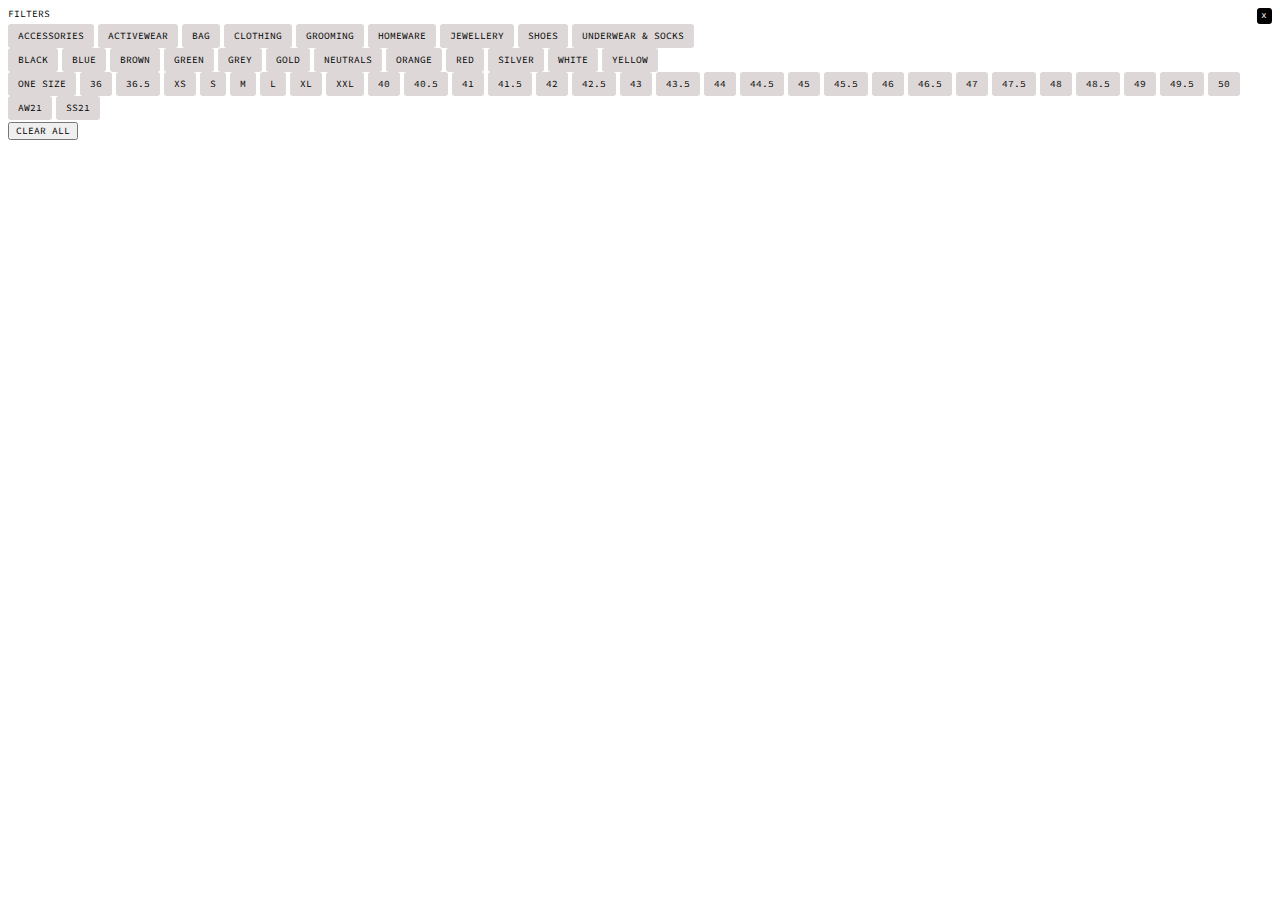
==== Filters.html @ b6f1f036 "Implement Filters.html and basic button style" ====
<!DOCTYPE html>
<html lang="en">
<head>
    <meta charset="UTF-8">
    <title>Filters</title>
    <link rel="preconnect" href="https://fonts.googleapis.com">
    <link rel="preconnect" href="https://fonts.gstatic.com" crossorigin>
    <link href="https://fonts.googleapis.com/css2?family=Source+Code+Pro&display=swap" rel="stylesheet">
    <link rel="stylesheet" href="Filters.css">
</head>
<body>
    <div id="filtersBox">
        <div id="filtersTopBox">
        <h class="textStyle1">FILTERS</h>
        <button id="xButton">x</button>
        </div>
        <section class="filtersSection">
            <div class="filterButtonBox">
                <button class="filterButton">ACCESSORIES</button>
                <button class="filterButton">ACTIVEWEAR</button>
                <button class="filterButton">BAG</button>
                <button class="filterButton">CLOTHING</button>
                <button class="filterButton">GROOMING</button>
                <button class="filterButton">HOMEWARE</button>
                <button class="filterButton">JEWELLERY</button>
                <button class="filterButton">SHOES</button>
                <button class="filterButton">UNDERWEAR & SOCKS</button>
            </div>
        </section>
        <section class="filtersSection">
            <div class="filterButtonBox">
                <button class="filterButton">BLACK</button>
                <button class="filterButton">BLUE</button>
                <button class="filterButton">BROWN</button>
                <button class="filterButton">GREEN</button>
                <button class="filterButton">GREY</button>
                <button class="filterButton">GOLD</button>
                <button class="filterButton">NEUTRALS</button>
                <button class="filterButton">ORANGE</button>
                <button class="filterButton">RED</button>
                <button class="filterButton">SILVER</button>
                <button class="filterButton">WHITE</button>
                <button class="filterButton">YELLOW</button>
            </div>
        </section>
        <section class="filtersSection">
            <div class="filterButtonBox">
                <button class="filterButton">ONE SIZE</button>
                <button class="filterButton">36</button>
                <button class="filterButton">36.5</button>
                <button class="filterButton">XS</button>
                <button class="filterButton">S</button>
                <button class="filterButton">M</button>
                <button class="filterButton">L</button>
                <button class="filterButton">XL</button>
                <button class="filterButton">XXL</button>
                <button class="filterButton">40</button>
                <button class="filterButton">40.5</button>
                <button class="filterButton">41</button>
                <button class="filterButton">41.5</button>
                <button class="filterButton">42</button>
                <button class="filterButton">42.5</button>
                <button class="filterButton">43</button>
                <button class="filterButton">43.5</button>
                <button class="filterButton">44</button>
                <button class="filterButton">44.5</button>
                <button class="filterButton">45</button>
                <button class="filterButton">45.5</button>
                <button class="filterButton">46</button>
                <button class="filterButton">46.5</button>
                <button class="filterButton">47</button>
                <button class="filterButton">47.5</button>
                <button class="filterButton">48</button>
                <button class="filterButton">48.5</button>
                <button class="filterButton">49</button>
                <button class="filterButton">49.5</button>
                <button class="filterButton">50</button>
            </div>
        </section>
        <section class="filtersSection">
            <div class="filterButtonBox">
                <button class="filterButton">AW21</button>
                <button class="filterButton">SS21</button>
            </div>
        </section>
        <div id="filtersBottomBox">
            <button id="applyButton">APPLY</button>
            <button id="clearButton">CLEAR ALL</button>
        </div>
    </div>
</body>
</html>
---- Filters.css ----
body {

}
.textStyle1{
    font-family: 'Source Code Pro', monospace;
    font-size: 0.6rem;
}
#filtersBox button {
    font-family: 'Source Code Pro', monospace;
    font-size: 0.6rem;
}
#xButton {
    background: black;
    color: white;
    border-radius: 3px;
    border: none;
    padding-left: 4.5px;
    padding-right: 4.9px;
    padding-top: 0.6px;
    padding-bottom: 3.2px;
}
#filtersTopBox {
    display: flex;
    justify-content: space-between;
}
.filterButton {
    background: rgba(171,155,154,0.4);
    border: 0;
    padding: 6px;
    padding-right: 10px;
    padding-left: 10px;
    border-radius: 3px;
}
.filtersSection {
}
#applyButton {
    display: none;
}
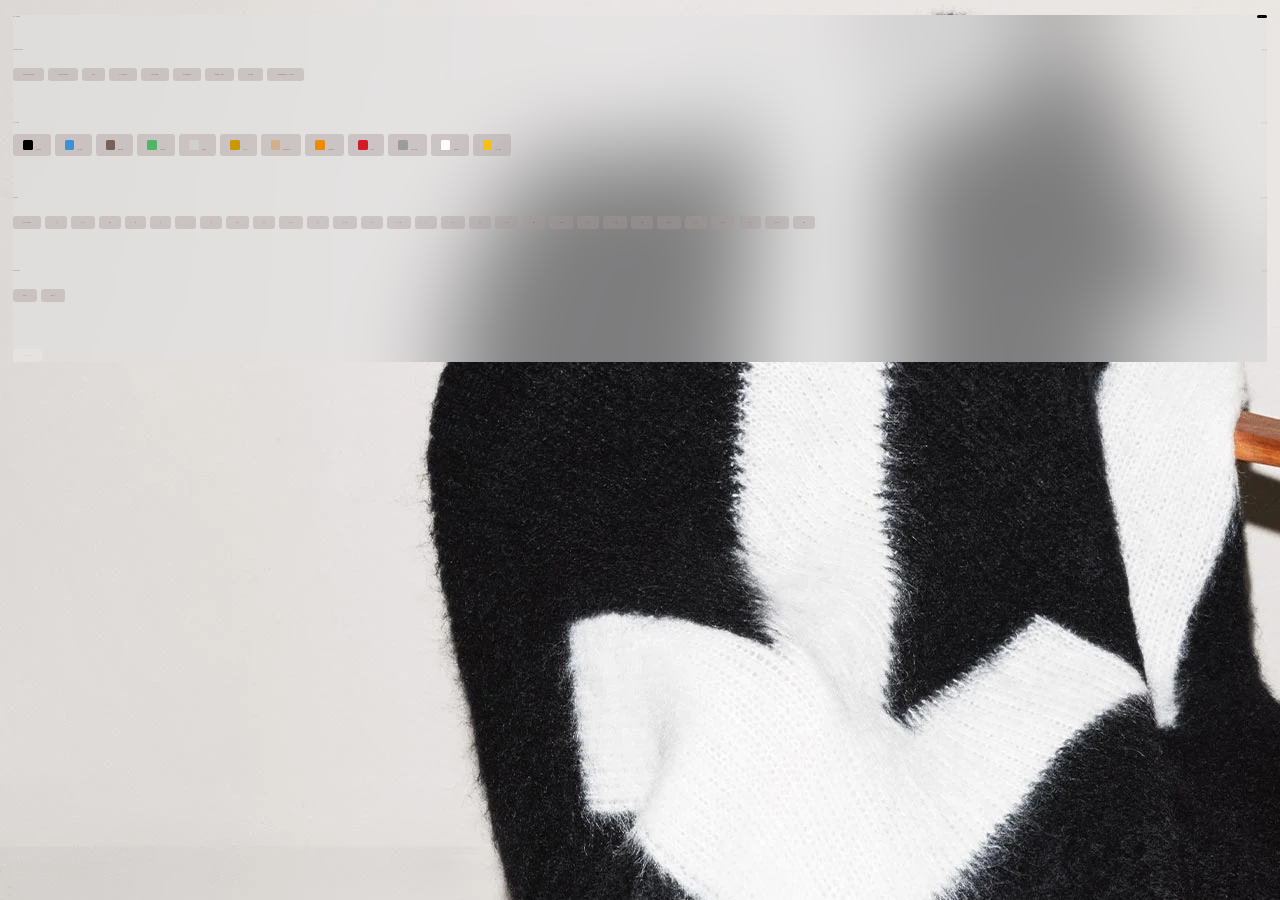
==== commit 9847c79e: "배경 블러 적용 블러 작동 확인을 위해 테스트코드 추가 버튼 카테고리 추가 글자 크기 1px로 줄임 colorbox 추가 개체 간격 조정 applyButton, clearButto" ====
--- a/Filters.html
+++ b/Filters.html
@@ -11,10 +11,14 @@
 <body>
     <div id="filtersBox">
         <div id="filtersTopBox">
-        <h class="textStyle1">FILTERS</h>
+        <p class="textStyle1">FILTERS</p>
         <button id="xButton">x</button>
         </div>
         <section class="filtersSection">
+            <div class="category">
+                <p class="textStyle1">CATEGORIES</p>
+                <p class="textStyle1">[0/9]</p>
+            </div>
             <div class="filterButtonBox">
                 <button class="filterButton">ACCESSORIES</button>
                 <button class="filterButton">ACTIVEWEAR</button>
@@ -28,22 +32,42 @@
             </div>
         </section>
         <section class="filtersSection">
+            <div class="category">
+                <p class="textStyle1">COLORS</p>
+                <p class="textStyle1">[0/12]</p>
+            </div>
             <div class="filterButtonBox">
-                <button class="filterButton">BLACK</button>
-                <button class="filterButton">BLUE</button>
-                <button class="filterButton">BROWN</button>
-                <button class="filterButton">GREEN</button>
-                <button class="filterButton">GREY</button>
-                <button class="filterButton">GOLD</button>
-                <button class="filterButton">NEUTRALS</button>
-                <button class="filterButton">ORANGE</button>
-                <button class="filterButton">RED</button>
-                <button class="filterButton">SILVER</button>
-                <button class="filterButton">WHITE</button>
-                <button class="filterButton">YELLOW</button>
+                <button class="filterButton" id="colorButton">
+                    <div class="colorBox" id="black"></div>BLACK</button>
+                <button class="filterButton">
+                    <div class="colorBox" id="blue"></div>BLUE</button>
+                <button class="filterButton">
+                    <div class="colorBox" id="brown"></div>BROWN</button>
+                <button class="filterButton">
+                    <div class="colorBox" id="green"></div>GREEN</button>
+                <button class="filterButton">
+                    <div class="colorBox" id="grey"></div>GREY</button>
+                <button class="filterButton">
+                    <div class="colorBox" id="gold"></div>GOLD</button>
+                <button class="filterButton">
+                    <div class="colorBox" id="neutrals"></div>NEUTRALS</button>
+                <button class="filterButton">
+                    <div class="colorBox" id="orange"></div>ORANGE</button>
+                <button class="filterButton">
+                    <div class="colorBox" id="red"></div>RED</button>
+                <button class="filterButton">
+                    <div class="colorBox" id="silver"></div>SILVER</button>
+                <button class="filterButton">
+                    <div class="colorBox" id="white"></div>WHITE</button>
+                <button class="filterButton">
+                    <div class="colorBox" id="yellow"></div>YELLOW</button>
             </div>
         </section>
         <section class="filtersSection">
+            <div class="category">
+                <p class="textStyle1">SIZES</p>
+                <p class="textStyle1">[0/30]</p>
+            </div>
             <div class="filterButtonBox">
                 <button class="filterButton">ONE SIZE</button>
                 <button class="filterButton">36</button>
@@ -78,6 +102,10 @@
             </div>
         </section>
         <section class="filtersSection">
+            <div class="category">
+                <p class="textStyle1">SEASONS</p>
+                <p class="textStyle1">[0/2]</p>
+            </div>
             <div class="filterButtonBox">
                 <button class="filterButton">AW21</button>
                 <button class="filterButton">SS21</button>
--- a/Filters.css
+++ b/Filters.css
@@ -1,13 +1,23 @@
+/*blur test용 이미지*/
 body {
+    background-image: url("imgs/link1.webp");
+}
 
+#filtersBox {
+    margin-top: 15px;
+    margin-right: 5px;
+    margin-left: 5px;
+    background-color: rgba(225,225,225,0.5);
+    backdrop-filter: blur(3rem);
+}
+#filtersTopBox {
+    display: flex;
+    justify-content: space-between;
+    margin-bottom: 30px;
 }
 .textStyle1{
     font-family: 'Source Code Pro', monospace;
-    font-size: 0.6rem;
-}
-#filtersBox button {
-    font-family: 'Source Code Pro', monospace;
-    font-size: 0.6rem;
+    font-size: 1px;
 }
 #xButton {
     background: black;
@@ -16,12 +26,18 @@
     border: none;
     padding-left: 4.5px;
     padding-right: 4.9px;
-    padding-top: 0.6px;
-    padding-bottom: 3.2px;
 }
-#filtersTopBox {
+.category {
     display: flex;
     justify-content: space-between;
+    margin-bottom: 10px;
+}
+.filtersSection {
+    margin-bottom: 30px;
+}
+#filtersBox button {
+    font-family: 'Source Code Pro', monospace;
+    font-size: 1px;
 }
 .filterButton {
     background: rgba(171,155,154,0.4);
@@ -30,9 +46,38 @@
     padding-right: 10px;
     padding-left: 10px;
     border-radius: 3px;
+    margin-bottom: 10px;
 }
-.filtersSection {
+.colorBox {
+    width: 0.6rem;
+    height: 0.6rem;
+    border-radius: 0.1rem;
+    display: inline-flex;
+    margin-right: 0.2rem;
 }
+/*컬러박스*/
+#black {background-color: black;}
+#blue {background-color: rgb(59, 144, 214);}
+#brown {background-color: rgb(118, 98, 90);}
+#green {background: rgb(78, 182, 100);}
+#grey {background: rgb(209, 209, 204);}
+#gold {background: rgb(201, 152, 3);}
+#neutrals {background: rgb(208, 175, 138);}
+#orange {background: rgb(237, 140, 0);}
+#red {background: rgb(212, 27, 40);}
+#silver {background: rgb(156, 156, 154);}
+#white {background-color: white;}
+#yellow {background-color: rgb(242, 192, 23);}
+
 #applyButton {
     display: none;
+}
+#applyButton, #clearButton {
+    border: 0;
+    padding: 6px;
+    padding-right: 10px;
+    padding-left: 10px;
+    border-radius: 3px;
+    background-color: rgba(238, 238, 238,0.3);
+    color: rgba(0,0,0,0.2);
 }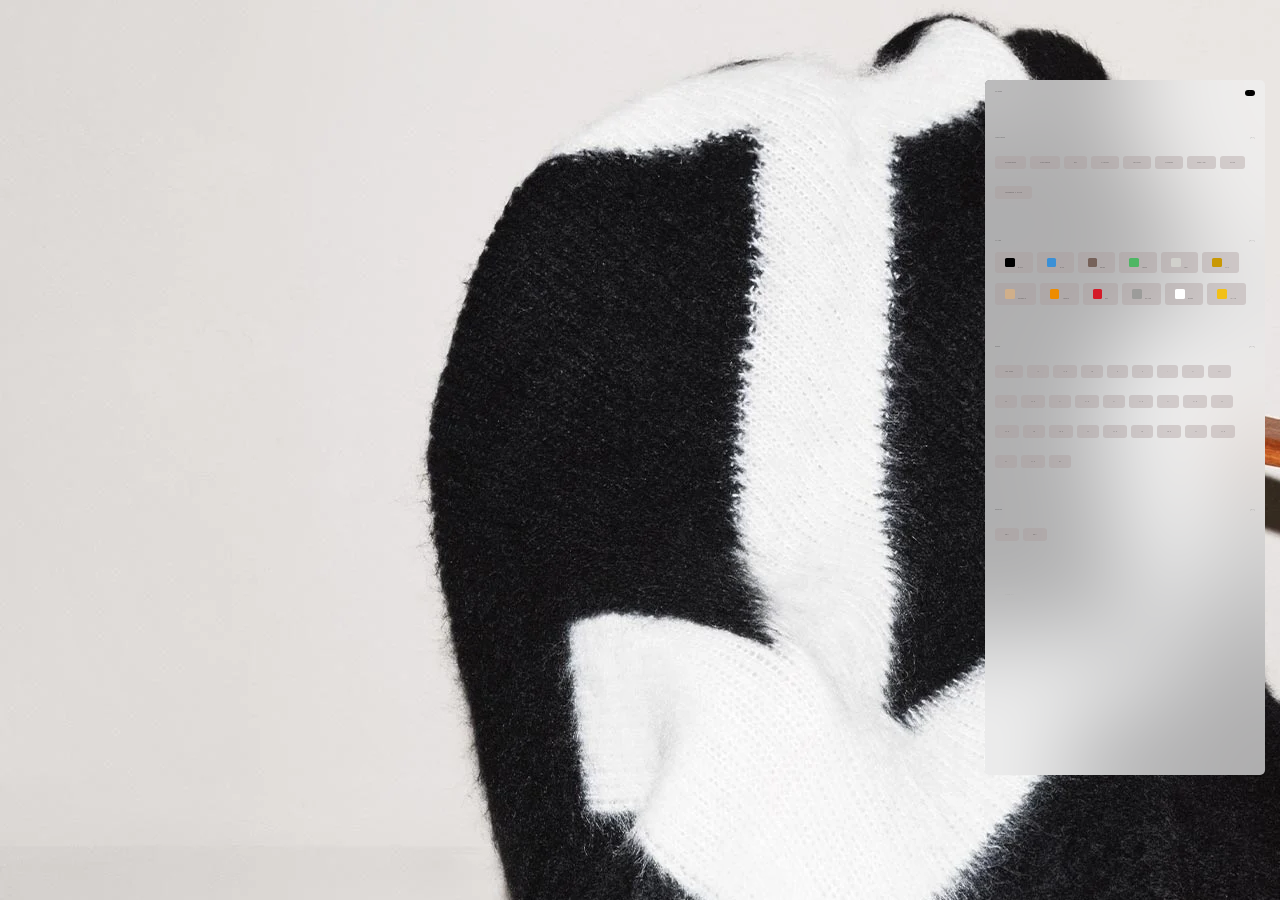
==== commit b7912eef: "viewport 크기에 따른 미디어쿼리문 추가 pc version에서 우측에 스크롤이 되는 작은 창으로 fix한다 mobile이나 tablet에선 전체 화면으로 전환되고 apply" ====
--- a/Filters.html
+++ b/Filters.html
@@ -7,6 +7,7 @@
     <link rel="preconnect" href="https://fonts.gstatic.com" crossorigin>
     <link href="https://fonts.googleapis.com/css2?family=Source+Code+Pro&display=swap" rel="stylesheet">
     <link rel="stylesheet" href="Filters.css">
+    <meta name="viewport" content="width=device-width, initial-scale=1, maximum-scale=1, user-scalable=yes"/>
 </head>
 <body>
     <div id="filtersBox">
--- a/Filters.css
+++ b/Filters.css
@@ -1,19 +1,16 @@
 /*blur test용 이미지*/
 body {
     background-image: url("imgs/link1.webp");
+    margin: 0;
 }
-
 #filtersBox {
-    margin-top: 15px;
-    margin-right: 5px;
-    margin-left: 5px;
-    background-color: rgba(225,225,225,0.5);
     backdrop-filter: blur(3rem);
+    padding: 10px;
 }
 #filtersTopBox {
     display: flex;
     justify-content: space-between;
-    margin-bottom: 30px;
+    margin-bottom: 40px;
 }
 .textStyle1{
     font-family: 'Source Code Pro', monospace;
@@ -26,6 +23,7 @@
     border: none;
     padding-left: 4.5px;
     padding-right: 4.9px;
+    padding-bottom: 3.5px;
 }
 .category {
     display: flex;
@@ -47,6 +45,10 @@
     padding-left: 10px;
     border-radius: 3px;
     margin-bottom: 10px;
+}
+.filterButton:hover {
+    background: rgb(137, 119, 118);
+    color: #f5eee9;
 }
 .colorBox {
     width: 0.6rem;
@@ -78,6 +80,40 @@
     padding-right: 10px;
     padding-left: 10px;
     border-radius: 3px;
-    background-color: rgba(238, 238, 238,0.3);
+    background-color: rgba(189, 189, 189, 0.3);
     color: rgba(0,0,0,0.2);
+}
+
+/*pc*/
+@media screen and (orientation:landscape) and (min-width: 1024px){
+    #filtersBox {
+        top: 80px;
+        right: 15px;
+        position: fixed;
+        background-color: rgba(239, 239, 239,0.7);
+        border-radius: 5px;
+        width: 260px;
+        height: 75vh;
+        overflow-y: auto;
+    }
+}
+/*tablet*/
+@media screen and (min-width: 768px) and (max-width: 1023px){
+    #filtersBox {
+        background-color: rgba(225,225,225,0.5);
+        height: calc(100vh - 20px);
+    }
+    #applyButton {
+        display: inline;
+    }
+}
+/*mobile*/
+@media screen and (max-width: 767px){
+    #filtersBox {
+        background-color: rgba(225,225,225,0.5);
+        height: calc(100vh - 20px);
+    }
+    #applyButton {
+        display: inline;
+    }
 }